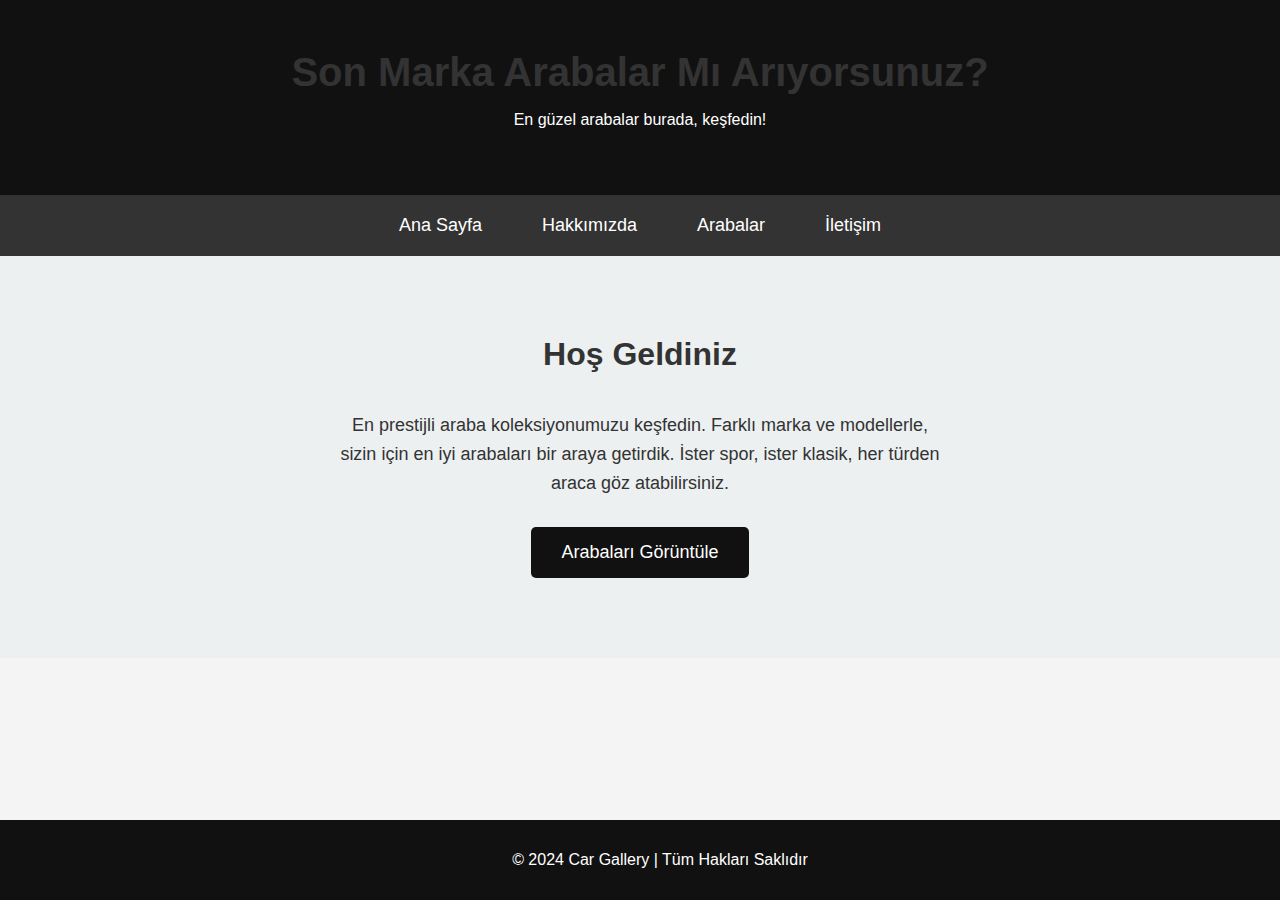
==== index.html @ 351f4bb2 "Add files via upload" ====
<!DOCTYPE html>
<html lang="tr">
<head>
    <meta charset="UTF-8">
    <meta name="viewport" content="width=device-width, initial-scale=1.0">
    <title>Araba Galerisi</title>
    <style>
        /* Genel stil ayarları */
        body {
            font-family: 'Segoe UI', Tahoma, Geneva, Verdana, sans-serif;
            margin: 0;
            padding: 0;
            background-color: #f4f4f4;
            color: #333;
        }

        h1, h2 {
            margin: 0;
            color: #333;
        }

        /* Header kısmı */
        header {
            background-color: #111;
            color: #fff;
            text-align: center;
            padding: 50px 20px;
            box-shadow: 0 4px 6px rgba(0, 0, 0, 0.1);
        }

        header h1 {
            font-size: 40px;
        }

        /* Menü kısmı */
        nav {
            display: flex;
            justify-content: center;
            background-color: #333;
        }

        nav a {
            color: white;
            text-decoration: none;
            padding: 20px 30px;
            display: block;
            text-align: center;
            font-size: 18px;
            transition: background-color 0.3s;
        }

        nav a:hover {
            background-color: #555;
        }

        /* Ana içerik bölümü */
        .main-section {
            display: flex;
            flex-direction: column;
            align-items: center;
            justify-content: center;
            text-align: center;
            padding: 80px 20px;
            background-color: #ecf0f1;
        }

        .main-section h2 {
            font-size: 32px;
            margin-bottom: 20px;
        }

        .main-section p {
            font-size: 18px;
            max-width: 600px;
            line-height: 1.6;
            margin-bottom: 30px;
        }

        /* Footer kısmı */
        footer {
            background-color: #111;
            color: #fff;
            text-align: center;
            padding: 15px 20px;
            position: fixed;
            bottom: 0;
            width: 100%;
        }
    </style>
</head>
<body>

    <!-- Header Bölümü -->
    <header>
        <h1>Son Marka Arabalar Mı Arıyorsunuz? </h1>
        <p>En güzel arabalar burada, keşfedin!</p>
    </header>

    <!-- Navigasyon Menüsü -->
    <nav>
        <a href="index.html">Ana Sayfa</a>
        <a href="hakkımızda.html">Hakkımızda</a>
        <a href="arabalar.html">Arabalar</a>
        <a href="iletisim.html">İletişim</a>
    </nav>

    <!-- Ana İçerik Bölümü -->
    <section class="main-section">
        <h2>Hoş Geldiniz</h2>
        <p>
            En prestijli araba koleksiyonumuzu keşfedin. Farklı marka ve modellerle,
            sizin için en iyi arabaları bir araya getirdik. İster spor, ister klasik,
            her türden araca göz atabilirsiniz.
        </p>
        <a href="#cars" style="background-color: #111; color: #fff; padding: 15px 30px; text-decoration: none; border-radius: 5px; font-size: 18px;">Arabaları Görüntüle</a>
    </section>

    <!-- Footer Bölümü -->
    <footer>
        <p>&copy; 2024 Car Gallery | Tüm Hakları Saklıdır</p>
    </footer>

</body>
</html>
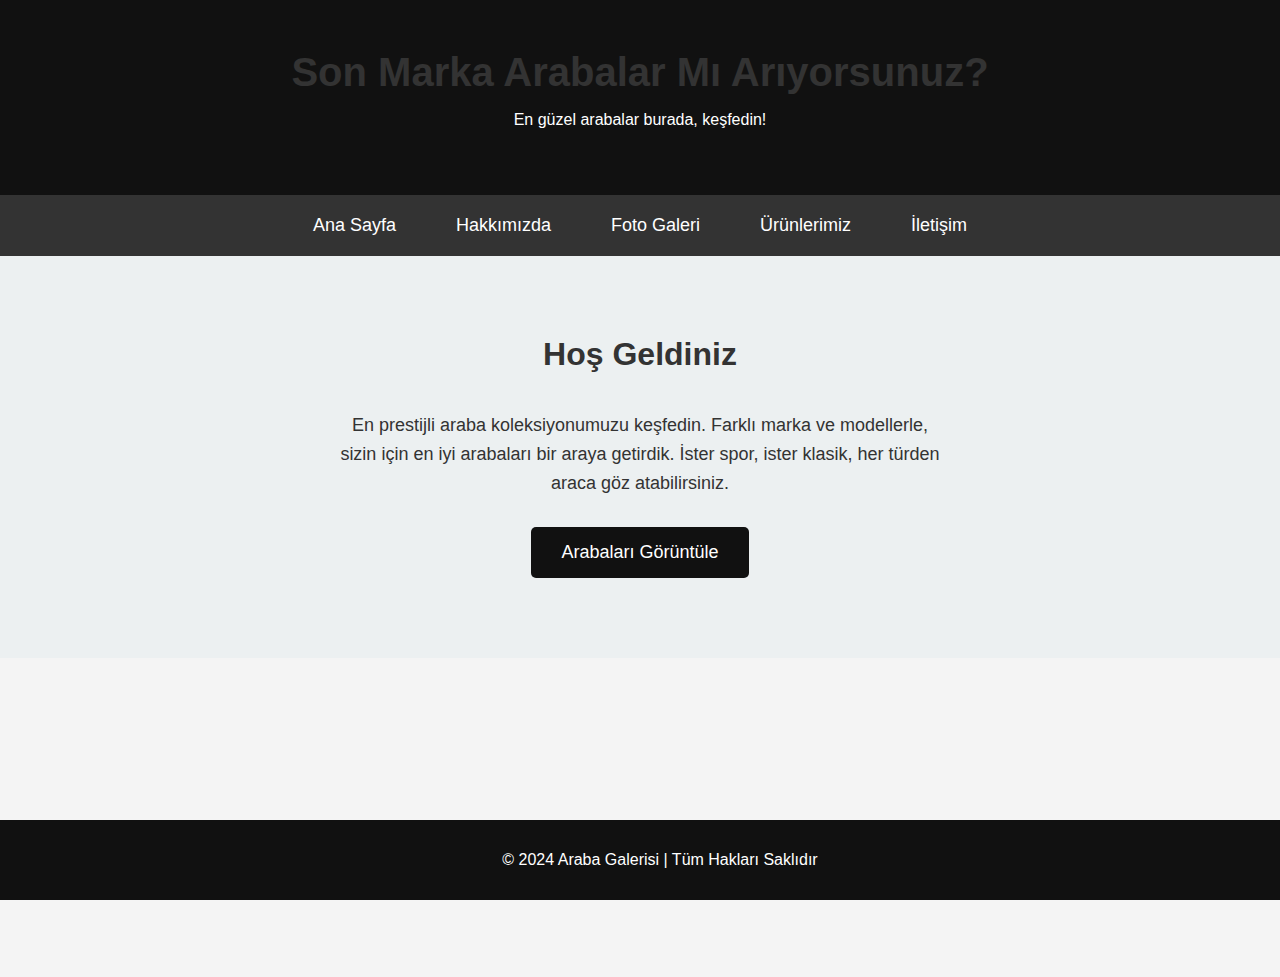
==== commit 2a13da33: "Add files via upload" ====
--- a/index.html
+++ b/index.html
@@ -100,7 +100,8 @@
     <nav>
         <a href="index.html">Ana Sayfa</a>
         <a href="hakkımızda.html">Hakkımızda</a>
-        <a href="arabalar.html">Arabalar</a>
+        <a href="arabalar.html">Foto Galeri</a>
+        <a href="urunlerimiz.html">Ürünlerimiz</a>
         <a href="iletisim.html">İletişim</a>
     </nav>
 
@@ -114,10 +115,15 @@
         </p>
         <a href="#cars" style="background-color: #111; color: #fff; padding: 15px 30px; text-decoration: none; border-radius: 5px; font-size: 18px;">Arabaları Görüntüle</a>
     </section>
-
+    <iframe  width="1350" height="315" src="https://www.youtube.com/embed/bxMHyK4cG_s?si=7vMUQjCnplfMVmF5" title="YouTube video player" frameborder="0" allow="accelerometer; autoplay; clipboard-write; encrypted-media; gyroscope; picture-in-picture; web-share" referrerpolicy="strict-origin-when-cross-origin" allowfullscreen></iframe>
+    
+    
+    
+    
+    
     <!-- Footer Bölümü -->
     <footer>
-        <p>&copy; 2024 Car Gallery | Tüm Hakları Saklıdır</p>
+        <p>&copy; 2024 Araba Galerisi | Tüm Hakları Saklıdır</p>
     </footer>
 
 </body>
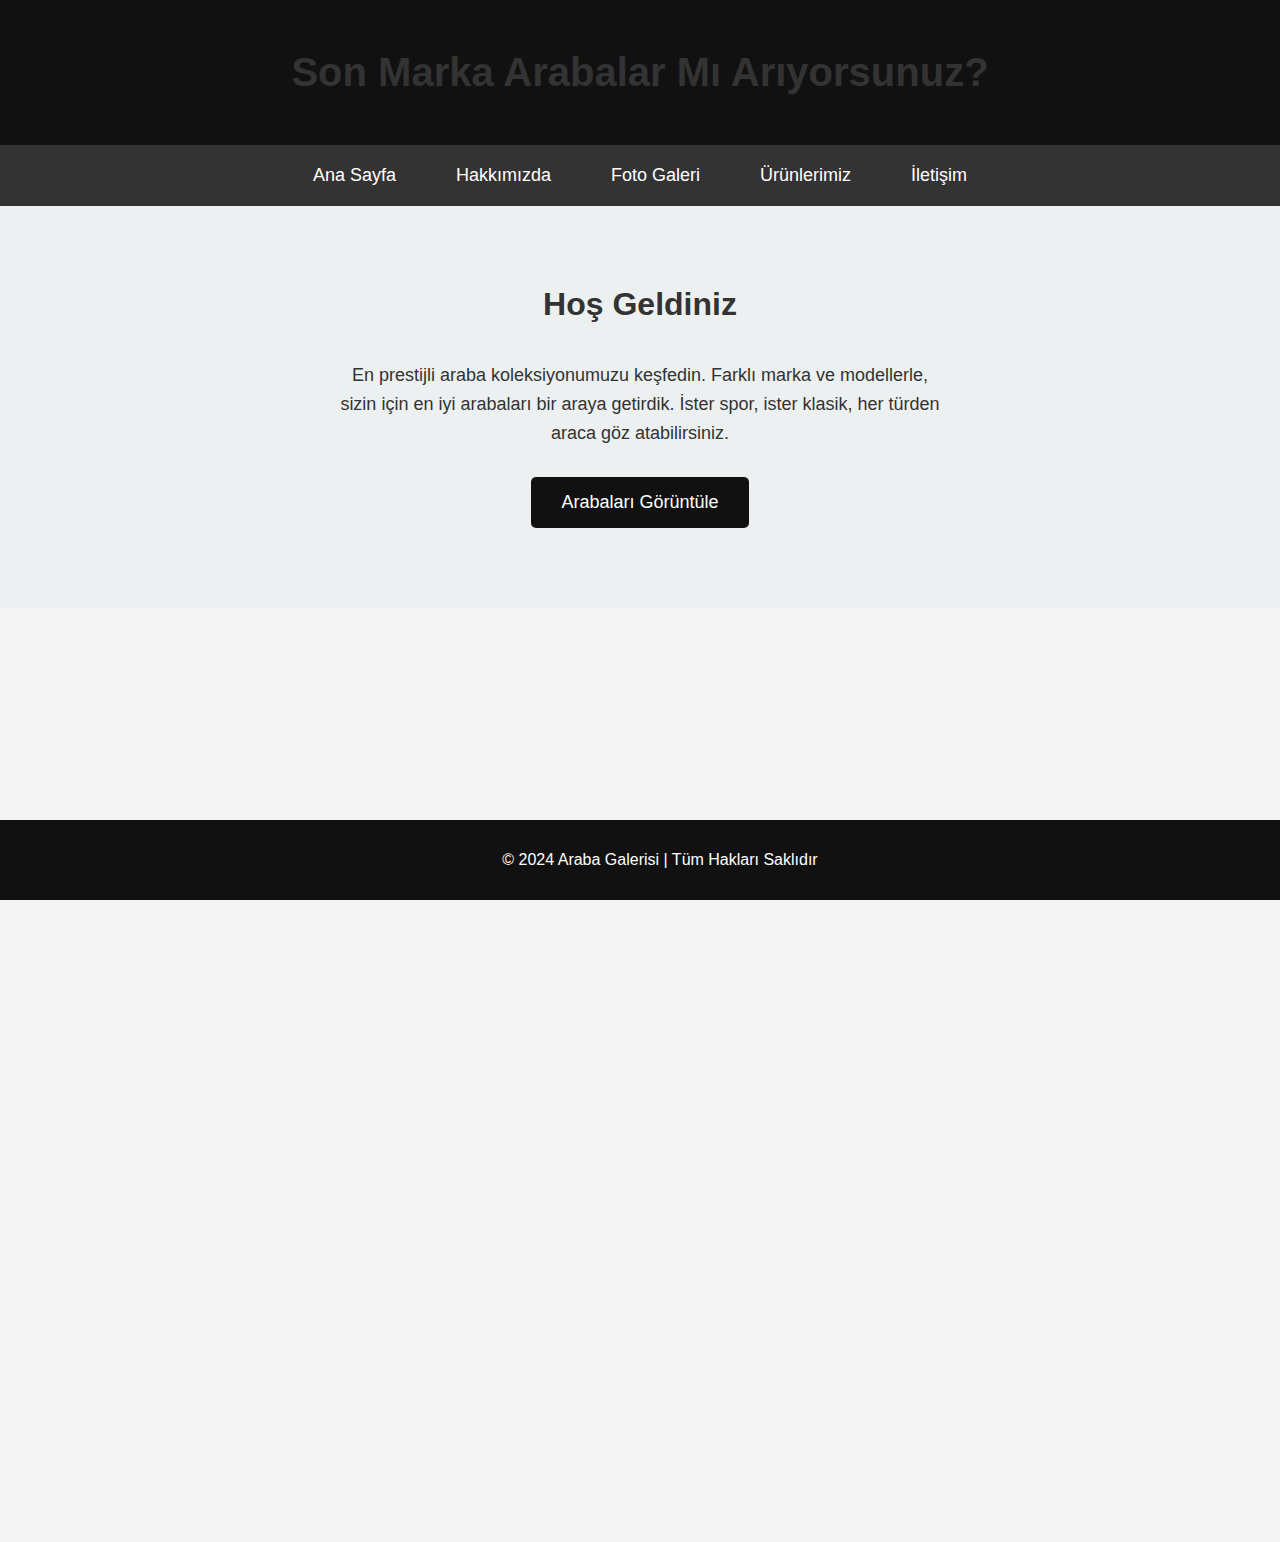
==== commit ce84f013: "Add files via upload" ====
--- a/index.html
+++ b/index.html
@@ -92,15 +92,14 @@
 
     <!-- Header Bölümü -->
     <header>
-        <h1>Son Marka Arabalar Mı Arıyorsunuz? </h1>
-        <p>En güzel arabalar burada, keşfedin!</p>
+        <h1>Son Marka Arabalar Mı Arıyorsunuz? </h1> 
     </header>
 
     <!-- Navigasyon Menüsü -->
     <nav>
         <a href="index.html">Ana Sayfa</a>
-        <a href="hakkımızda.html">Hakkımızda</a>
-        <a href="arabalar.html">Foto Galeri</a>
+        <a href="hakkimizda.html">Hakkımızda</a>
+        <a href="fotogaleri.html">Foto Galeri</a>
         <a href="urunlerimiz.html">Ürünlerimiz</a>
         <a href="iletisim.html">İletişim</a>
     </nav>
@@ -113,10 +112,9 @@
             sizin için en iyi arabaları bir araya getirdik. İster spor, ister klasik,
             her türden araca göz atabilirsiniz.
         </p>
-        <a href="#cars" style="background-color: #111; color: #fff; padding: 15px 30px; text-decoration: none; border-radius: 5px; font-size: 18px;">Arabaları Görüntüle</a>
+        <a href="fotogaleri.html" style="background-color: #111; color: #fff; padding: 15px 30px; text-decoration: none; border-radius: 5px; font-size: 18px;">Arabaları Görüntüle</a>
     </section>
-    <iframe  width="1350" height="315" src="https://www.youtube.com/embed/bxMHyK4cG_s?si=7vMUQjCnplfMVmF5" title="YouTube video player" frameborder="0" allow="accelerometer; autoplay; clipboard-write; encrypted-media; gyroscope; picture-in-picture; web-share" referrerpolicy="strict-origin-when-cross-origin" allowfullscreen></iframe>
-    
+    <iframe width="1980" height="930" src="https://www.youtube.com/embed/VSroX_Z_Tao?si=ExMdSJ9cVHrF2Ww2" title="YouTube video player" frameborder="0" allow="accelerometer; autoplay; clipboard-write; encrypted-media; gyroscope; picture-in-picture; web-share" referrerpolicy="strict-origin-when-cross-origin" allowfullscreen></iframe>
     
     
     
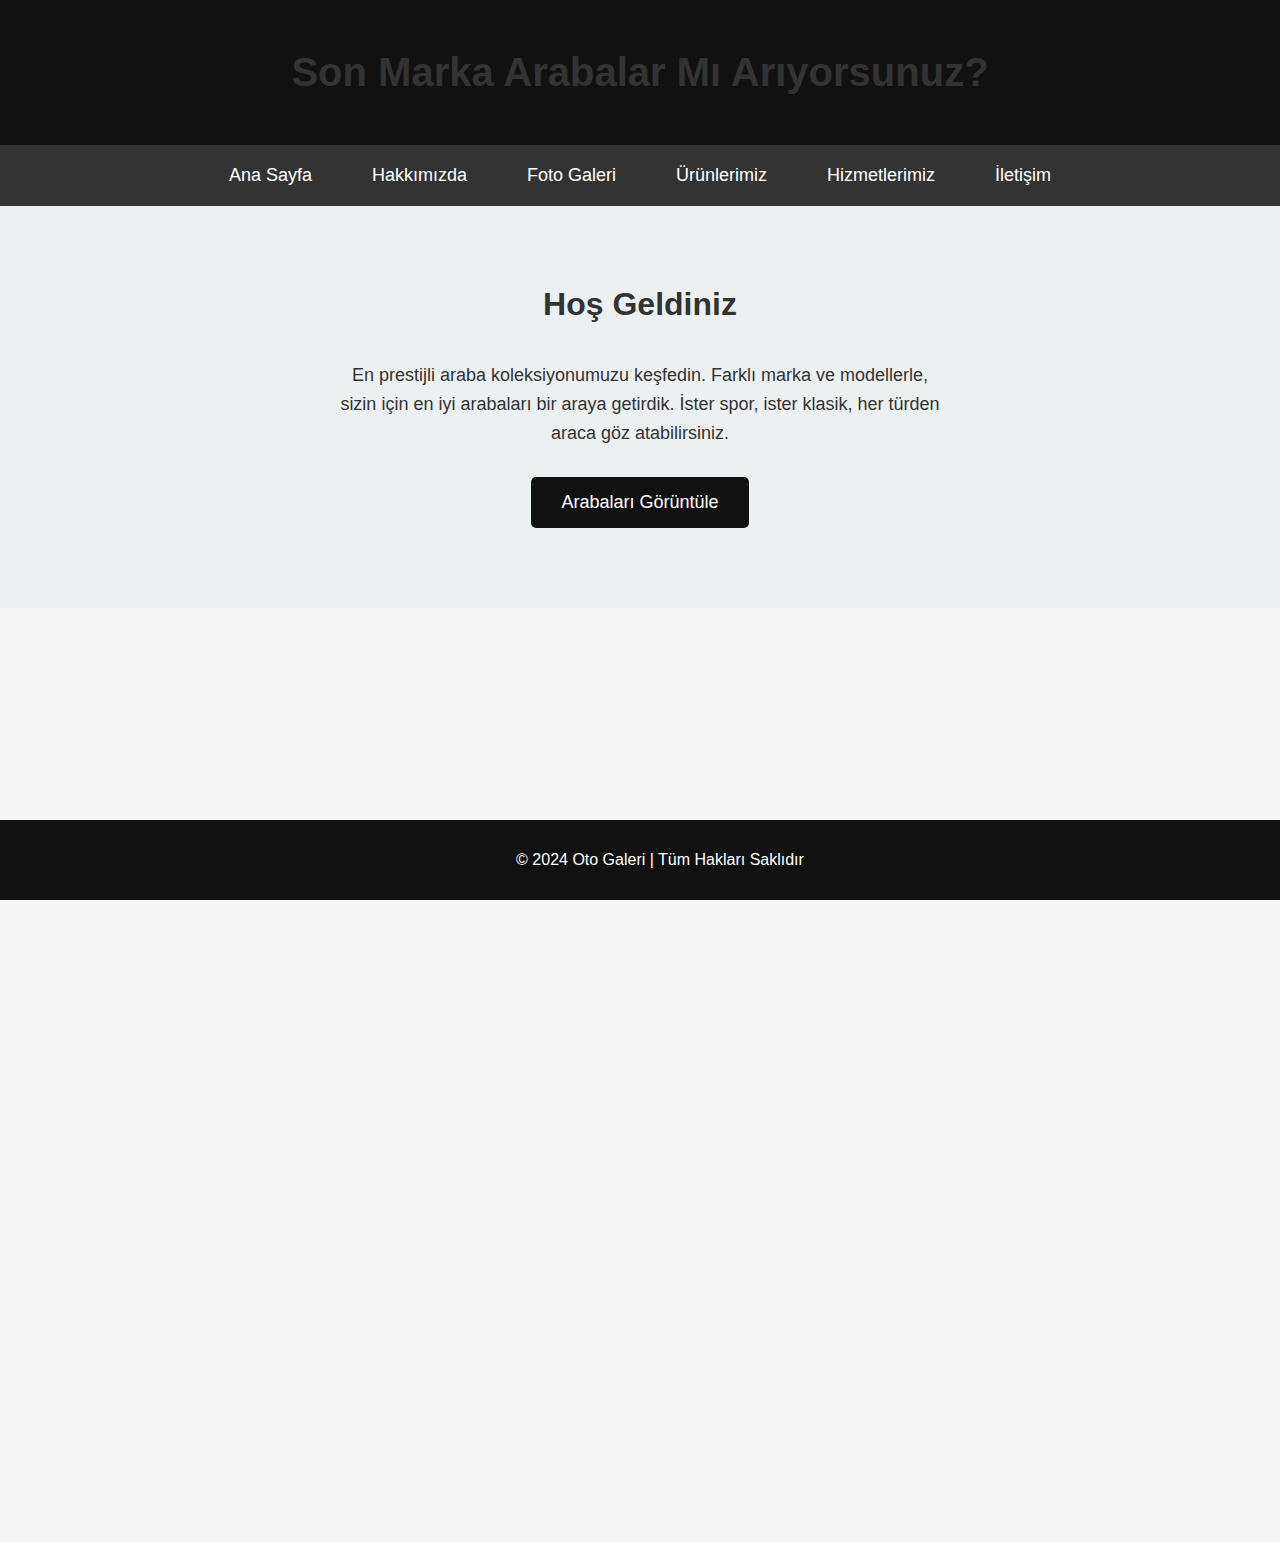
==== commit 1e849c20: "Add files via upload" ====
--- a/index.html
+++ b/index.html
@@ -101,6 +101,7 @@
         <a href="hakkimizda.html">Hakkımızda</a>
         <a href="fotogaleri.html">Foto Galeri</a>
         <a href="urunlerimiz.html">Ürünlerimiz</a>
+        <a href="hizmetlerimiz.html">Hizmetlerimiz</a>
         <a href="iletisim.html">İletişim</a>
     </nav>
 
@@ -121,7 +122,7 @@
     
     <!-- Footer Bölümü -->
     <footer>
-        <p>&copy; 2024 Araba Galerisi | Tüm Hakları Saklıdır</p>
+        <p>&copy; 2024 Oto Galeri | Tüm Hakları Saklıdır</p>
     </footer>
 
 </body>
